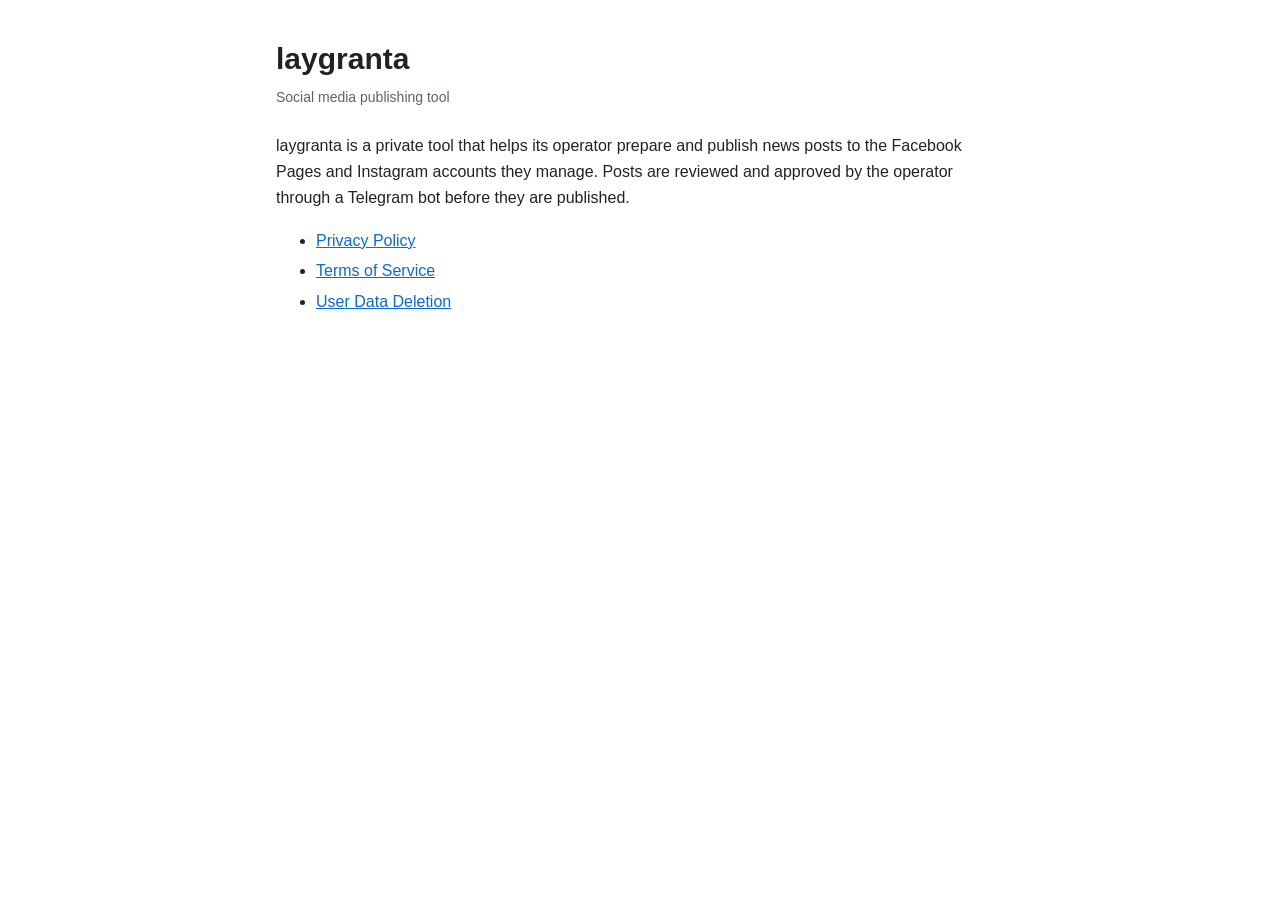
==== index.html @ 97f07cba "Add files via upload" ====
<!doctype html>
<html lang="en">
<head>
  <meta charset="utf-8">
  <meta name="viewport" content="width=device-width, initial-scale=1">
  <title>laygranta</title>
  <link rel="stylesheet" href="style.css">
</head>
<body>
<main>
  <h1>laygranta</h1>
  <p class="updated">Social media publishing tool</p>
  <p>laygranta is a private tool that helps its operator prepare and publish news posts to the Facebook Pages and Instagram accounts they manage. Posts are reviewed and approved by the operator through a Telegram bot before they are published.</p>
  <ul>
    <li><a href="privacy.html">Privacy Policy</a></li>
    <li><a href="terms.html">Terms of Service</a></li>
    <li><a href="data-deletion.html">User Data Deletion</a></li>
  </ul>
</main>
</body>
</html>
---- style.css ----
:root {
  --bg: #ffffff;
  --text: #1f2328;
  --muted: #59636e;
  --accent: #0969da;
  --border: #d1d9e0;
}

@media (prefers-color-scheme: dark) {
  :root {
    --bg: #0d1117;
    --text: #e6edf3;
    --muted: #9198a1;
    --accent: #4493f8;
    --border: #3d444d;
  }
}

* { box-sizing: border-box; }

body {
  margin: 0;
  background: var(--bg);
  color: var(--text);
  font: 16px/1.65 -apple-system, BlinkMacSystemFont, "Segoe UI", Roboto, Helvetica, Arial, sans-serif;
}

main {
  max-width: 760px;
  margin: 0 auto;
  padding: 40px 16px 64px;
}

nav {
  display: flex;
  flex-wrap: wrap;
  gap: 16px;
  padding-bottom: 16px;
  margin-bottom: 32px;
  border-bottom: 1px solid var(--border);
  font-size: 14px;
}

a { color: var(--accent); }

h1 { font-size: 30px; line-height: 1.25; margin: 0 0 8px; }
h2 { font-size: 20px; margin: 32px 0 8px; }

.updated { color: var(--muted); font-size: 14px; margin: 0 0 24px; }

li { margin: 4px 0; }
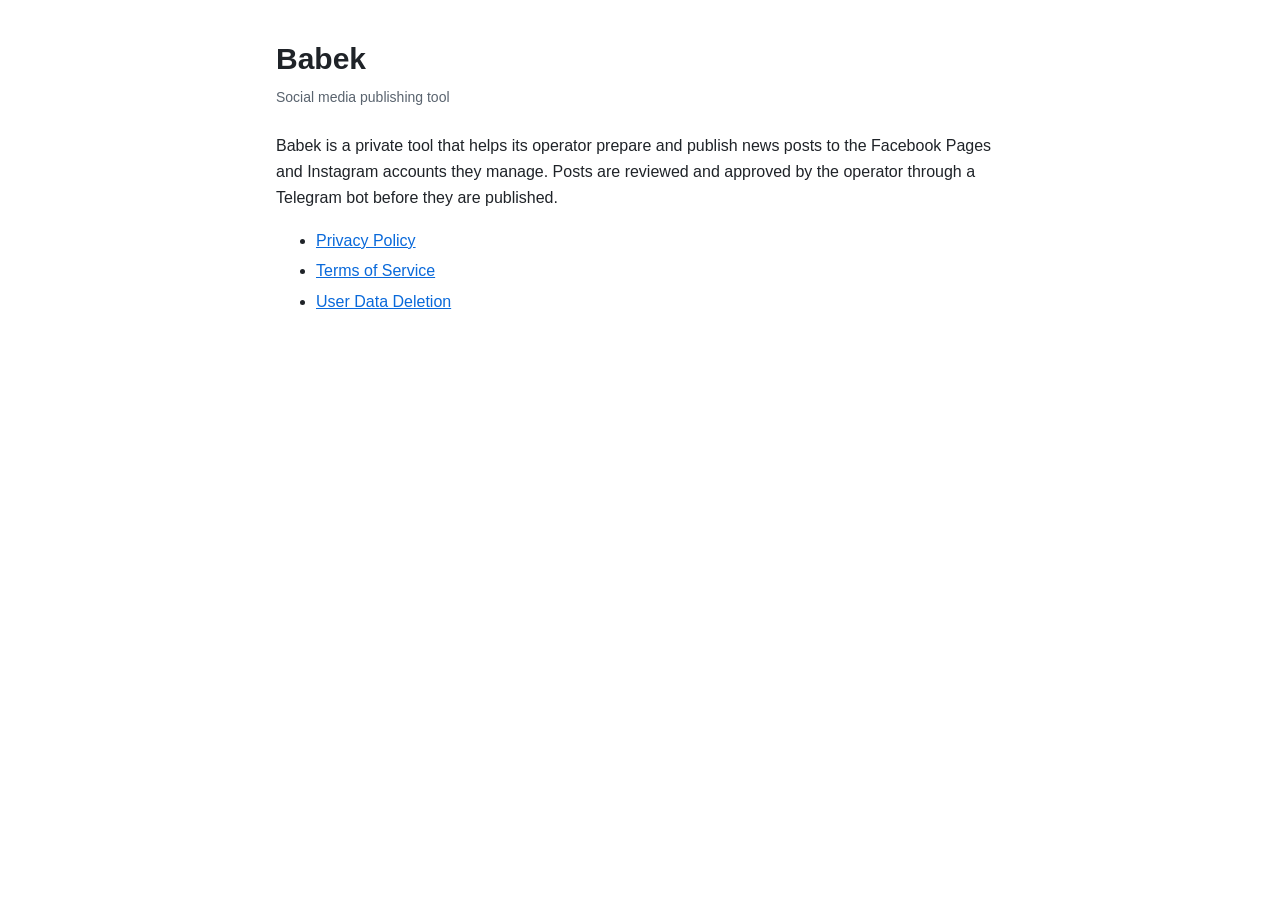
==== commit 548c6d6b: "Add files via upload" ====
--- a/index.html
+++ b/index.html
@@ -3,14 +3,14 @@
 <head>
   <meta charset="utf-8">
   <meta name="viewport" content="width=device-width, initial-scale=1">
-  <title>laygranta</title>
+  <title>Babek</title>
   <link rel="stylesheet" href="style.css">
 </head>
 <body>
 <main>
-  <h1>laygranta</h1>
+  <h1>Babek</h1>
   <p class="updated">Social media publishing tool</p>
-  <p>laygranta is a private tool that helps its operator prepare and publish news posts to the Facebook Pages and Instagram accounts they manage. Posts are reviewed and approved by the operator through a Telegram bot before they are published.</p>
+  <p>Babek is a private tool that helps its operator prepare and publish news posts to the Facebook Pages and Instagram accounts they manage. Posts are reviewed and approved by the operator through a Telegram bot before they are published.</p>
   <ul>
     <li><a href="privacy.html">Privacy Policy</a></li>
     <li><a href="terms.html">Terms of Service</a></li>
